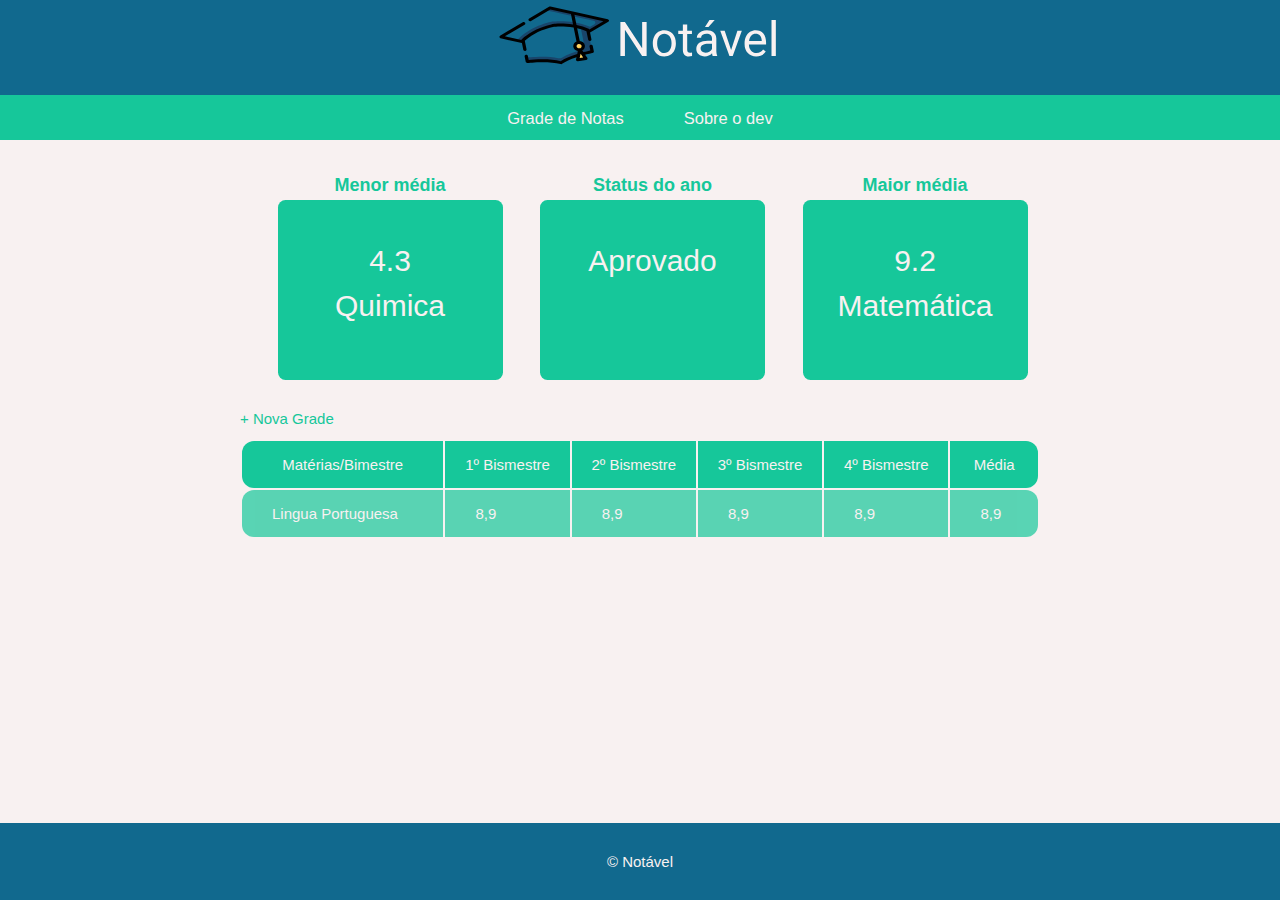
==== index.html @ ff7d8a84 "HTML e CSS ainda incompletos" ====
<!DOCTYPE html>
<html lang="pt-br">

<head>
    <meta charset="UTF-8">
    <meta http-equiv="X-UA-Compatible" content="IE=edge">
    <meta name="viewport" content="width=device-width, initial-scale=1.0">
    <link rel="stylesheet" href="./index.css">
    <link rel="preconnect" href="https://fonts.gstatic.com">

    <title>Notável</title>
</head>

<body>
    <header>
        <img src="./Assets/Logo.svg" alt="Notável Logo">

        <nav>
            <ul>
                <li>
                    <a href="#">Grade de Notas</a>
                </li>
                <li>
                    <a href="#">Sobre o dev</a>
                </li>
            </ul>
        </nav>
    </header>

    <main class="container">

        <section id="display_notas">

            <h2 class="sr-only">Notas Status</h2>

            <div class="card">
                <h3>
                    <span>Menor média</span>
                </h3>
                <p id="menorMedia_display">4.3<br>Quimica</p>
            </div>

            <div class="card status">
                <h3>
                    <span>Status do ano</span>
                </h3>
                <p id="status_display">Aprovado</p>
            </div>
            <div class="card">
                <h3>
                    <span>Maior média</span>
                </h3>
                <p id="maiorMedia_display">9.2 Matemática</p>
            </div>
        </section>

        <section id="notas">
            <h2 class="sr-only">Grade de notas</h2>

            <div class="button new">
                <a href="#" onclick="Modal.open()"> + Nova Grade</a>
            </div>

            <table id="data-table">
                <thead>
                    <tr>
                        <th>Matérias/Bimestre</th>
                        <th>1º Bismestre</th>
                        <th>2º Bismestre</th>
                        <th>3º Bismestre</th>
                        <th>4º Bismestre</th>
                        <th>Média</th>
                    </tr>
                </thead>
                <tbody>
                    <tr>
                        <td>Lingua Portuguesa</td>
                        <td>8,9</td>
                        <td>8,9</td>
                        <td>8,9</td>
                        <td>8,9</td>
                        <td>8,9</td>
                    </tr>
                    
                </tbody>
            </table>
        </section>
    </main>

    <!--  <div class="modal-overlay">
        <div class="modal">
            <div id="form">
                <h2>+ Nova Grade</h2>
                <form action="" onsubmit="Form.submit(event)">
                    <span>Divisao da grade</span>
                    <div class="input-group">
                        <label class="sr-only" for="divisao_ano">Divisao do ano</label>
                        <select name="divisao_ano" id="div_ano" class="button new" >
                            <option value="2">Bimestral</option>
                            <option value="3">Trimestral</option>
                            <option value="4">Quadrimestral</option>
                        </select>
                    </div>
                    <span>Nome da matéria</span>
                    
                    <div class="input-group">
                        <label class="sr-only" for="materia">Insira o nome da matéira</label>
                        <input type="text" id="nome_materia" name="materia">
                    </div>

                    <div class="input-group materia">
                        <button>+ Matéria</button>
                    </div>

                    <div class="input-group actions">
                        <a href="#" onclick="Modal.close()" class="button cancel">Cancelar</a>
                        <button>Salvar</button>
                    </div>
                </form>
            </div>
        </div>
    </div>-->

    <footer>
        <p>© Notável</p>
    </footer>

    <script src="./index.js"></script>
</body>

</html>

<!-- 
    Header:
        - LOGO  --OK
        - NAVBAR --OK
    Main:
        - TITLE (encima dos cards)
        - 3 CARDS ALINHADOS
        - BUTTON
        - ANO
        - GRADE DE MATÉRIAS
    Footer:
        - NOME DO PROJETO E ANO
    
    ABAIXO DE 12 CARACTERES NOS CARD ADICIONAR A TAG <br> ENTRE A NOTA E O NOME
    DA MATÉRIA
    -->
---- index.css ----
/*------------------ GLOBAL ------------------*/
:root {
    --background: #F8F1F1;
    --navbar: #16C79A;
    --headerbg: #11698E;
    --bad_bg: #19456B;
}

* {
    margin: 0;
    padding: 0;
    box-sizing: border-box;
}

html {
    font-size: 93.75%;
}

body {
    background-color: var(--background);
    font-family: 'Poppins', sans-serif;
}

.sr-only {
    position: absolute;
    width: 1px;
    height: 1px;
    padding: 0;
    margin: -1px;
    overflow: hidden;
    clip: rect(0, 0, 0, 0);
    white-space: nowrap;
    border-width: 0;
}

.container{
    width: min(90vw, 800px);
    margin: auto;
}

/*------------------ LINKS AND BUTTONS ------------------*/

a {
    color: var(--navbar);
    text-decoration: none;
}

a:hover {
    color: var(--headerbg);
    opacity: 0.7;
}

select {
    color: var(--navbar);
    text-decoration: none;
}

button {
    width: 100%;
    height: 50px;

    border: none;
    color: var(--navbar);
    background: var(--bad_bg);

    padding: 0;
    border-radius: 0.25rem;
    cursor: pointer;
}

button:hover {
    background: var(--headerbg);
    
}

.button.new {
    display: flex;
    justify-content: space-between;
    align-items: center;
    margin-bottom: .8rem;
}

.button.new select{
    width: 100%;
    max-width: 20ch;
    color: var(--green);
    border: none;
    background-color: transparent;
    font-family: 'Poppins', sans-serif;
    font-size: 1rem;
    cursor: pointer;
    line-height: 1.1;
}

.button.cancel{
    color: var(--navbar);
    border: 2px var(--bad_bg) solid;
    border-radius: 00.25rem;

    height: 50px;

    display: flex;
    align-items: center;
    justify-content:center;

    opacity: 0.6;
}

.button.cancel:hover{
    opacity: 1;
}
/*------------------ HEADER ------------------*/
header {
    margin-top: -1.4rem;
    margin-bottom: 4rem;
    background-color: var(--headerbg);
    text-align: center;
    color: var(--background);
}

/*------------------ NAVBAR ------------------*/
nav {
    box-sizing: border-box;
    width: 100%;
    height: 3rem;
    display: flex;
    justify-content: center;    
    background-color: var(--navbar); 
}

nav ul{
    display: flex;
    box-sizing: border-box;
    padding: 0.8rem;
    font-size: 110%;
}

nav ul li{
    position: relative;
    float: left;
    list-style: none;
    margin: 0.1rem 2rem;
}

nav a {
    text-decoration: none;
    color: var(--background);
}

nav a:hover {
    color: var(--bad_bg);
    opacity: 0.8;
}
/*------------------ DISPLAY DE NOTAS ------------------*/
#display_notas {
    margin-top: 2rem;
    display: block;
}

/*------------------ CARDS ------------------*/

.card {
    background: var(--navbar);
    padding: 1.5rem 2rem;
    width: 15rem;
    height: 12rem;
    border-radius: .5rem;
    margin-bottom: 2rem;
    margin-left: 2.5rem;
    float: left;
    text-align: center;
}

.card h3{
    margin-top: -3.2rem;
    font-weight: bold;
    font-size: 1.2rem;
}

.card p{
    font-size: 2rem;
    line-height: 3rem;
    color: var(--background);
    margin-top: 2.8rem;
}
.card span {
    color: var(--navbar);
}

/*------------------ GRADE DE NOTAS ------------------*/

#notas {
    display: block;
    width: 100%;
    overflow-x: auto;
}

#data-table {
    width: 100%;
    border-spacing: 0 0,5rem;
    color: var(--background);
}

table thead tr th:first-child, 
table tbody tr td:first-child{
    border-radius: 0.8rem 0 0 0.8rem;
}

table thead tr th:last-child,
table tbody tr td:last-child{
    border-radius: 0 0.8rem 0.8rem 0;
}

table thead th {
    background-color: var(--navbar);
    font-weight: normal;
    padding: 1rem 1rem;

    text-align: center;
}

table tbody tr{
    opacity: 0.7;
}
table tbody tr:hover{
    opacity: 1;
}

table tbody td{
    background: var(--navbar);
    padding: 1rem 2rem; 
}

/*------------------ FOOTER ------------------*/

footer {
    text-align: center;
    position: absolute;
    bottom: 0;
    width: 100%;
    padding: 2rem 0 2rem;
    color: var(--background);

    background-color: var(--headerbg);
}
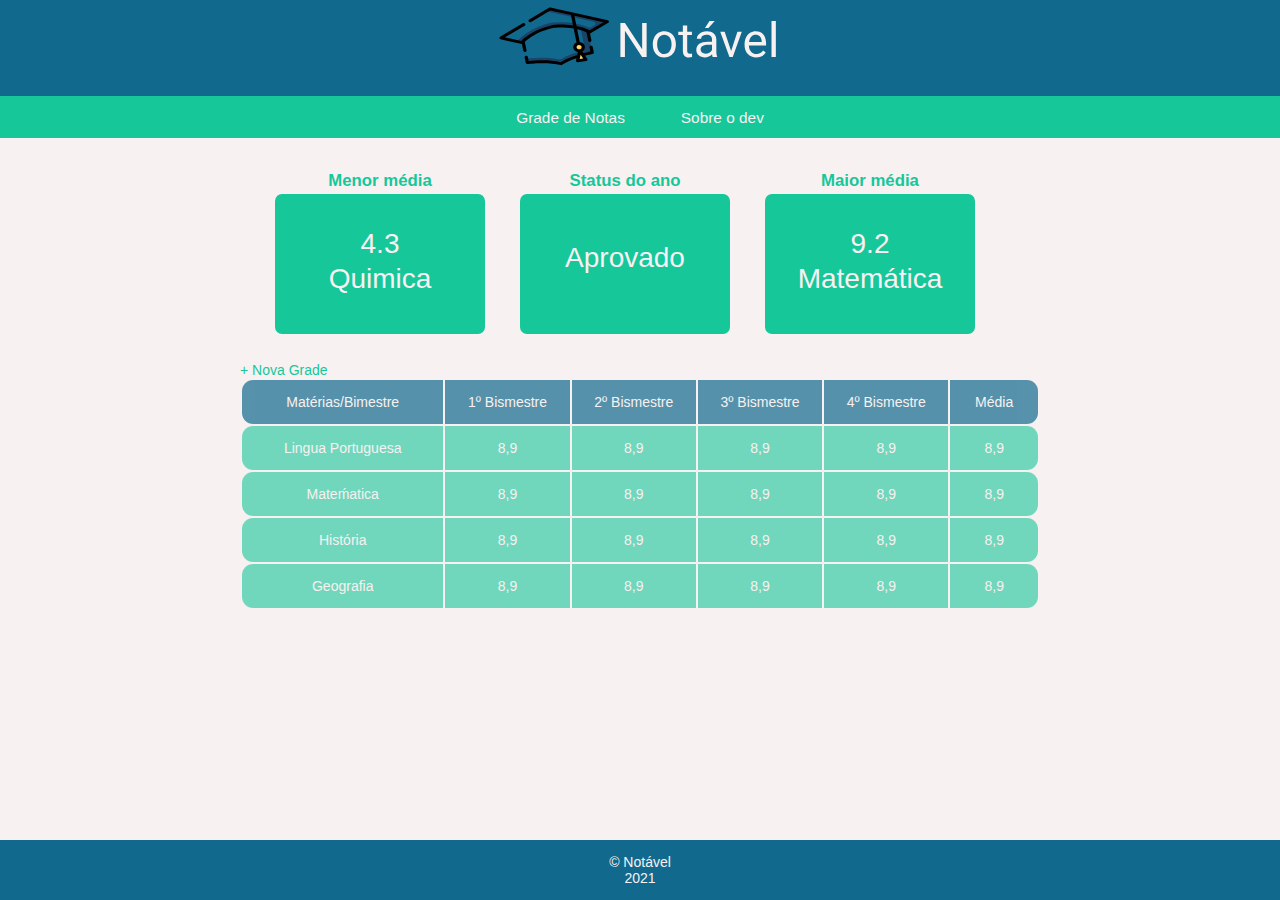
==== commit 3cae1b71: "Finalização do HTML e CSS" ====
--- a/index.html
+++ b/index.html
@@ -18,10 +18,10 @@
         <nav>
             <ul>
                 <li>
-                    <a href="#">Grade de Notas</a>
+                    <a href="./index.html">Grade de Notas</a>
                 </li>
                 <li>
-                    <a href="#">Sobre o dev</a>
+                    <a href="./aboutMe.html">Sobre o dev</a>
                 </li>
             </ul>
         </nav>
@@ -61,6 +61,8 @@
                 <a href="#" onclick="Modal.open()"> + Nova Grade</a>
             </div>
 
+    
+
             <table id="data-table">
                 <thead>
                     <tr>
@@ -81,16 +83,39 @@
                         <td>8,9</td>
                         <td>8,9</td>
                     </tr>
+                    <tr>
+                        <td>Mateḿatica</td>
+                        <td>8,9</td>
+                        <td>8,9</td>
+                        <td>8,9</td>
+                        <td>8,9</td>
+                        <td>8,9</td>
+                    </tr>
+                    <tr>
+                        <td>História</td>
+                        <td>8,9</td>
+                        <td>8,9</td>
+                        <td>8,9</td>
+                        <td>8,9</td>
+                        <td>8,9</td>
+                    </tr>
+                    <tr>
+                        <td>Geografia</td>
+                        <td>8,9</td>
+                        <td>8,9</td>
+                        <td>8,9</td>
+                        <td>8,9</td>
+                        <td>8,9</td>
+                    </tr>
                     
                 </tbody>
             </table>
         </section>
     </main>
 
-    <!--  <div class="modal-overlay">
+    <div class="modal-overlay ">
         <div class="modal">
             <div id="form">
-                <h2>+ Nova Grade</h2>
                 <form action="" onsubmit="Form.submit(event)">
                     <span>Divisao da grade</span>
                     <div class="input-group">
@@ -119,10 +144,10 @@
                 </form>
             </div>
         </div>
-    </div>-->
+    </div>
 
     <footer>
-        <p>© Notável</p>
+        <p>© Notável<br>2021</p>
     </footer>
 
     <script src="./index.js"></script>
@@ -135,14 +160,14 @@
         - LOGO  --OK
         - NAVBAR --OK
     Main:
-        - TITLE (encima dos cards)
-        - 3 CARDS ALINHADOS
-        - BUTTON
-        - ANO
-        - GRADE DE MATÉRIAS
+        - TITLE (encima dos cards) OK
+        - 3 CARDS ALINHADOS OK
+        - BUTTON OK
+        - GRADE DE MATÉRIAS OK
     Footer:
-        - NOME DO PROJETO E ANO
+        - NOME DO PROJETO E ANO OK
     
-    ABAIXO DE 12 CARACTERES NOS CARD ADICIONAR A TAG <br> ENTRE A NOTA E O NOME
+    - ABAIXO DE 12 CARACTERES NOS CARD ADICIONAR A TAG <br> ENTRE A NOTA E O NOME
     DA MATÉRIA
+    - ADICIONAR COMO UM FUNCIONALIDADE PARA VER AS NOTAS DOS ANOS ANTERIORES
     -->--- a/index.css
+++ b/index.css
@@ -10,6 +10,7 @@
     margin: 0;
     padding: 0;
     box-sizing: border-box;
+    font-family: 'Poppins', sans-serif;
 }
 
 html {
@@ -53,6 +54,12 @@
 select {
     color: var(--navbar);
     text-decoration: none;
+
+    width: 100%;
+    height: 3rem;
+
+    font-size: 120%;
+    
 }
 
 button {
@@ -73,28 +80,9 @@
     
 }
 
-.button.new {
-    display: flex;
-    justify-content: space-between;
-    align-items: center;
-    margin-bottom: .8rem;
-}
-
-.button.new select{
-    width: 100%;
-    max-width: 20ch;
-    color: var(--green);
-    border: none;
-    background-color: transparent;
-    font-family: 'Poppins', sans-serif;
-    font-size: 1rem;
-    cursor: pointer;
-    line-height: 1.1;
-}
-
 .button.cancel{
     color: var(--navbar);
-    border: 2px var(--bad_bg) solid;
+    background-color: var(--bad_bg);
     border-radius: 00.25rem;
 
     height: 50px;
@@ -103,11 +91,11 @@
     align-items: center;
     justify-content:center;
 
-    opacity: 0.6;
+    
 }
 
 .button.cancel:hover{
-    opacity: 1;
+    background: var(--headerbg);
 }
 /*------------------ HEADER ------------------*/
 header {
@@ -163,7 +151,7 @@
     background: var(--navbar);
     padding: 1.5rem 2rem;
     width: 15rem;
-    height: 12rem;
+    height: 10rem;
     border-radius: .5rem;
     margin-bottom: 2rem;
     margin-left: 2.5rem;
@@ -179,10 +167,14 @@
 
 .card p{
     font-size: 2rem;
-    line-height: 3rem;
-    color: var(--background);
-    margin-top: 2.8rem;
-}
+    line-height: 2.5rem;
+    color: var(--background);
+    margin-top: 2.5rem;
+}
+.card.status p{
+    margin-top: 3.5rem;
+}
+
 .card span {
     color: var(--navbar);
 }
@@ -198,6 +190,7 @@
 #data-table {
     width: 100%;
     border-spacing: 0 0,5rem;
+    text-align: center;
     color: var(--background);
 }
 
@@ -212,15 +205,15 @@
 }
 
 table thead th {
-    background-color: var(--navbar);
+    background-color: var(--headerbg);
     font-weight: normal;
     padding: 1rem 1rem;
-
+    opacity: 0.7;
     text-align: center;
 }
 
 table tbody tr{
-    opacity: 0.7;
+    opacity: 0.6;
 }
 table tbody tr:hover{
     opacity: 1;
@@ -230,16 +223,106 @@
     background: var(--navbar);
     padding: 1rem 2rem; 
 }
-
+/*------------------ MODAL ------------------*/
+.modal-overlay {
+    width: 100%;
+    height: 100%;
+
+    background-color: rgba(0, 0, 0, 0.7);
+
+    position: fixed;
+    top: 0;
+
+    display: flex;
+    align-items: center;
+    justify-content: center;
+
+    opacity: 0;
+    visibility: hidden;
+
+    z-index: 999;
+}
+
+.modal-overlay.active {
+    opacity: 1;
+    visibility: visible;
+}
+
+.modal {
+    background-color: var(--background);
+    padding: 2.4rem;
+    width: 90%;
+    max-width: 500px;
+    border-radius: 2rem;
+
+    text-align: center;
+    position: relative;
+    z-index: 1;
+}
+
+/*------------------ FORM ------------------*/
+#form {
+    max-width: 500px;
+}
+
+#form span {
+    font-size: 150%;
+    color: var(--navbar);
+}
+
+input{
+    border: none;
+    border-radius: 0.2rem;
+
+    padding: 0.8rem;
+    width: 100%;
+}
+
+.input-group {
+    margin-top: 0.8rem;
+}
+
+.input-group.materia {
+    border: none;
+    border-radius: 0.2rem;
+    
+    padding: 0.8rem;
+    width: 50%;
+    margin-left: 25%;
+}
+
+.input-group.actions {
+  display: flex;
+  justify-content: space-between;
+  align-items: center;
+}
+
+.input-group.actions .button,
+.input-group.actions button{
+  width: 48%;
+}
 /*------------------ FOOTER ------------------*/
 
 footer {
     text-align: center;
-    position: absolute;
+    position: fixed;
     bottom: 0;
     width: 100%;
-    padding: 2rem 0 2rem;
+    padding: 1rem 0 1rem;
     color: var(--background);
 
     background-color: var(--headerbg);
+}
+/*------------------ MEDIA ------------------*/
+@media (min-width: 800px) {
+    html{
+        font-size: 87.5%;
+    }
+
+    #balance{
+        display: grid;
+        grid-template-columns: 1fr 1fr 1fr;
+        gap: 2rem;
+    }
+
 }